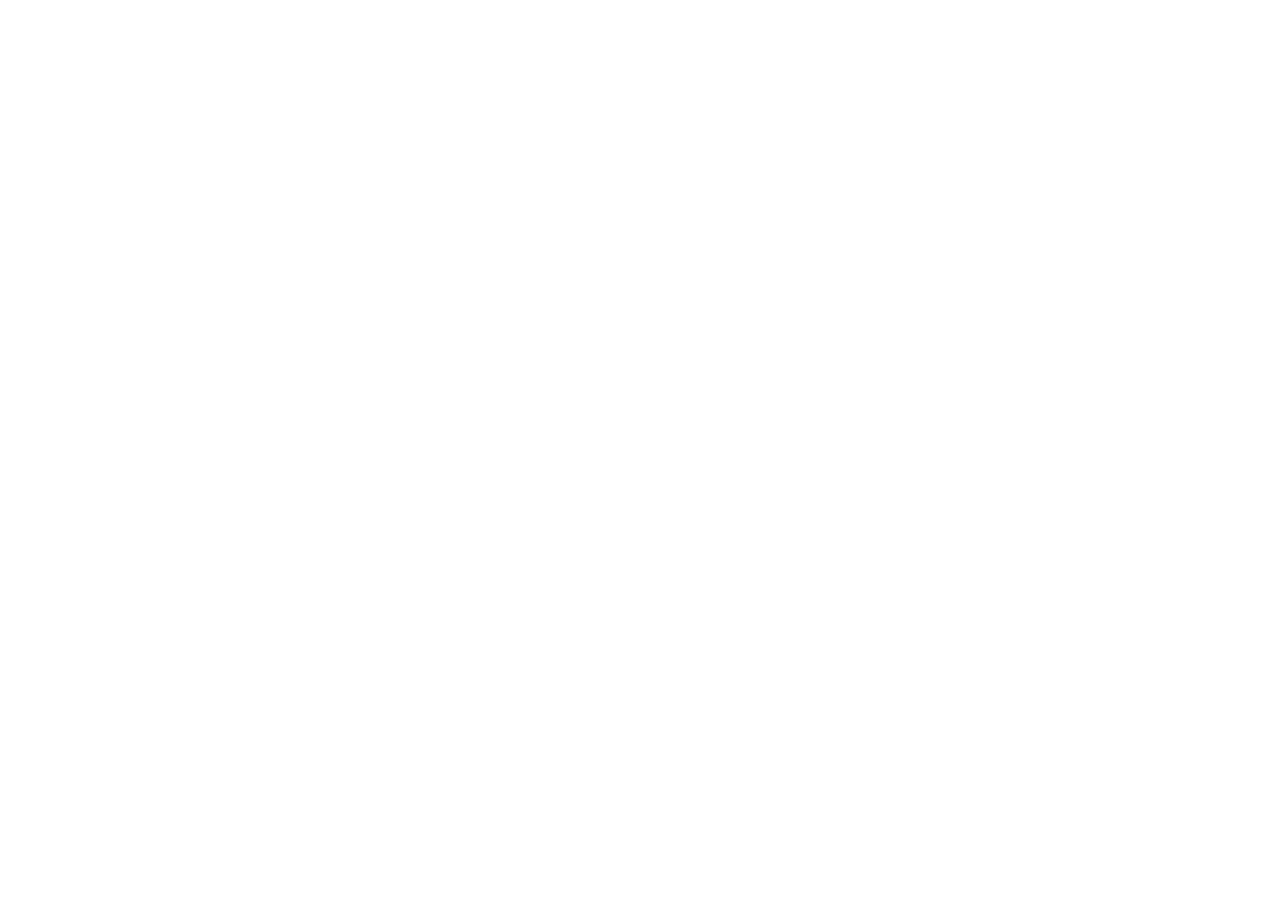
==== index.html @ 05889781 "initilised" ====
<!DOCTYPE html>
<html lang="en">
<head>
    <meta charset="UTF-8">
    <meta http-equiv="X-UA-Compatible" content="IE=edge">
    <meta name="viewport" content="width=device-width, initial-scale=1.0">
    <title>developer-portfolio</title>
    <link rel="stylesheet" href="style.css">
</head>
<body>
    
</body>
</html>
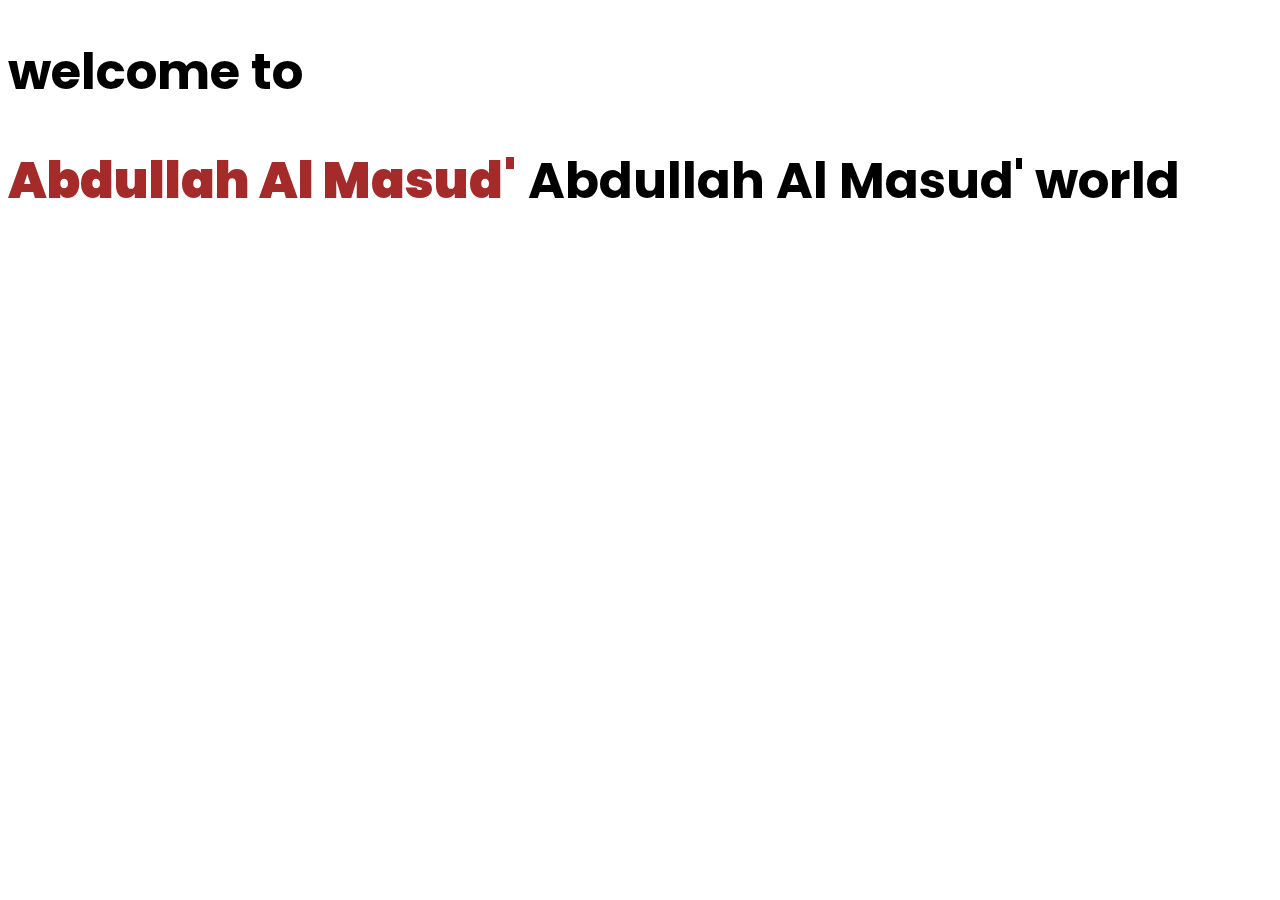
==== commit 05351745: "some text and tytles" ====
--- a/index.html
+++ b/index.html
@@ -5,9 +5,20 @@
     <meta http-equiv="X-UA-Compatible" content="IE=edge">
     <meta name="viewport" content="width=device-width, initial-scale=1.0">
     <title>developer-portfolio</title>
+    <link rel="preconnect" href="https://fonts.googleapis.com">
+    <link rel="preconnect" href="https://fonts.gstatic.com" crossorigin>
+    <link href="https://fonts.googleapis.com/css2?family=Poppins:wght@500&display=swap" rel="stylesheet">
     <link rel="stylesheet" href="style.css">
+    
+    
 </head>
+
 <body>
     
+<h1>welcome to
+</h1>
+<h1> <strong class="main-name">Abdullah Al Masud'</strong> Abdullah Al Masud' world</h1>
+
+
 </body>
 </html>--- a/style.css
+++ b/style.css
@@ -0,0 +1,11 @@
+body{
+    font-family: 'Poppins', sans-serif;
+    
+}
+h1{
+    font-size: 50px;
+}
+.main-name{
+    color:brown;
+    
+}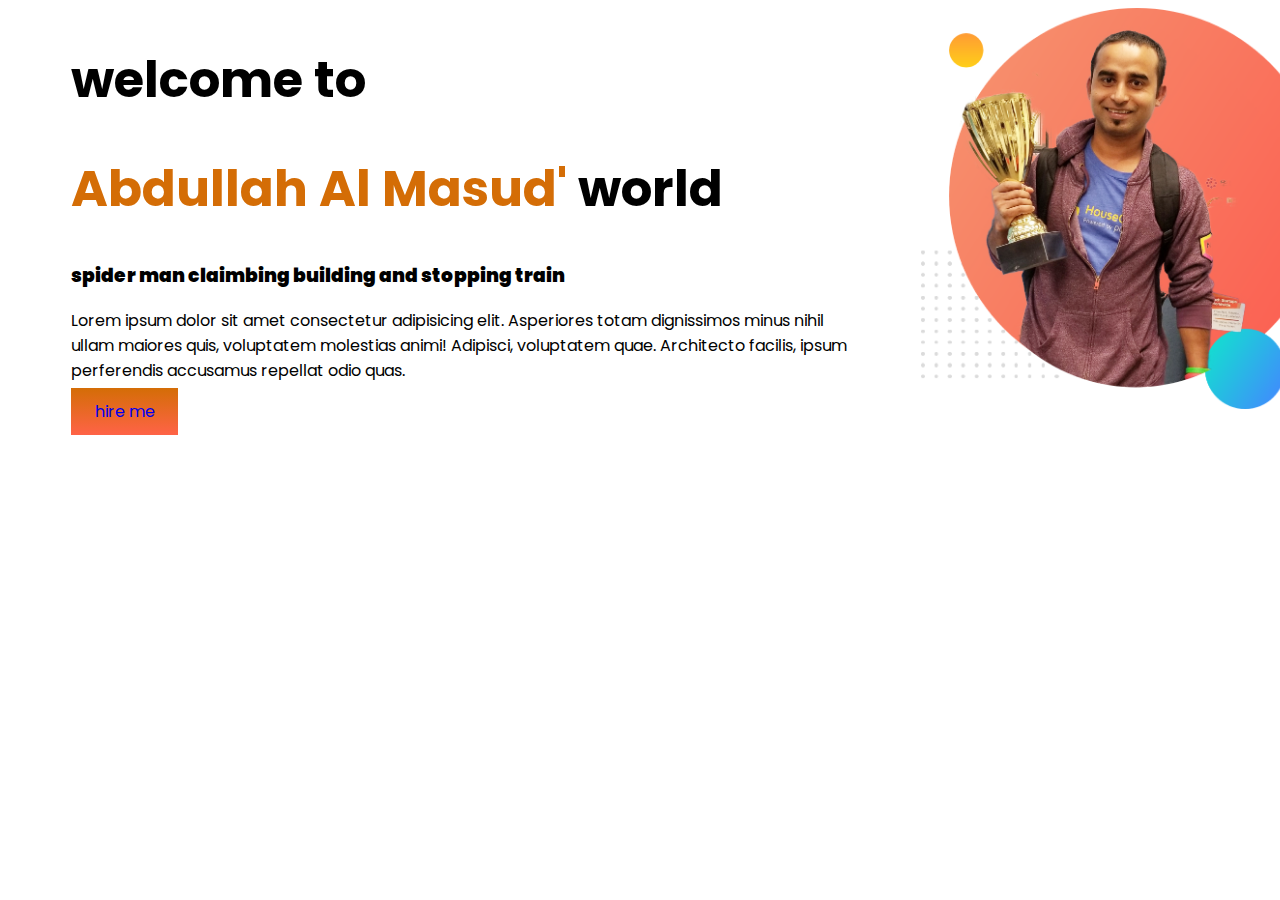
==== commit 48f3231e: "new-styles added" ====
--- a/index.html
+++ b/index.html
@@ -1,5 +1,6 @@
 <!DOCTYPE html>
 <html lang="en">
+
 <head>
     <meta charset="UTF-8">
     <meta http-equiv="X-UA-Compatible" content="IE=edge">
@@ -9,16 +10,34 @@
     <link rel="preconnect" href="https://fonts.gstatic.com" crossorigin>
     <link href="https://fonts.googleapis.com/css2?family=Poppins:wght@500&display=swap" rel="stylesheet">
     <link rel="stylesheet" href="style.css">
-    
-    
+
 </head>
 
 <body>
-    
-<h1>welcome to
-</h1>
-<h1> <strong class="main-name">Abdullah Al Masud'</strong> Abdullah Al Masud' world</h1>
+    <section>
+        <div class="half-width">
+            <h1>welcome to
+            </h1>
+            <h1> <span class="main-name">Abdullah Al Masud'</span> world</h1>
+            <h3> <strong> spider man claimbing building and stopping train </strong> </h3>
+
+            <p>Lorem ipsum dolor sit amet consectetur adipisicing elit. Asperiores totam dignissimos minus nihil ullam
+                maiores quis, voluptatem molestias animi! Adipisci, voluptatem quae. Architecto facilis, ipsum
+                perferendis accusamus repellat odio quas. </p3><br>
+
+            <p> <a class="hier-me-button" target="_blank"
+                    href="https://www.linkedin.com/in/abdullah-al-masud-14020816a/"> hire me </a></p>
+        </div>
+
+        <div class="half-width">
+            <img src="images/jhankar.png" alt="">
+        </div>
 
 
+
+
+    </section>
+
 </body>
+
 </html>--- a/style.css
+++ b/style.css
@@ -2,10 +2,28 @@
     font-family: 'Poppins', sans-serif;
     
 }
+
 h1{
     font-size: 50px;
 }
+
 .main-name{
-    color:brown;
-    
-}+    color: rgb(212, 109, 6);
+}
+
+section{
+    display: flex;
+}
+    .half-width img{
+    width: 115% 
+}
+
+div{
+    padding-left: 5%;
+}
+.hier-me-button {
+    text-decoration: none;
+    background-image: linear-gradient(rgb(212, 109, 6), tomato);
+    padding: 1.5% 3%;
+    border-radius: 50;
+}
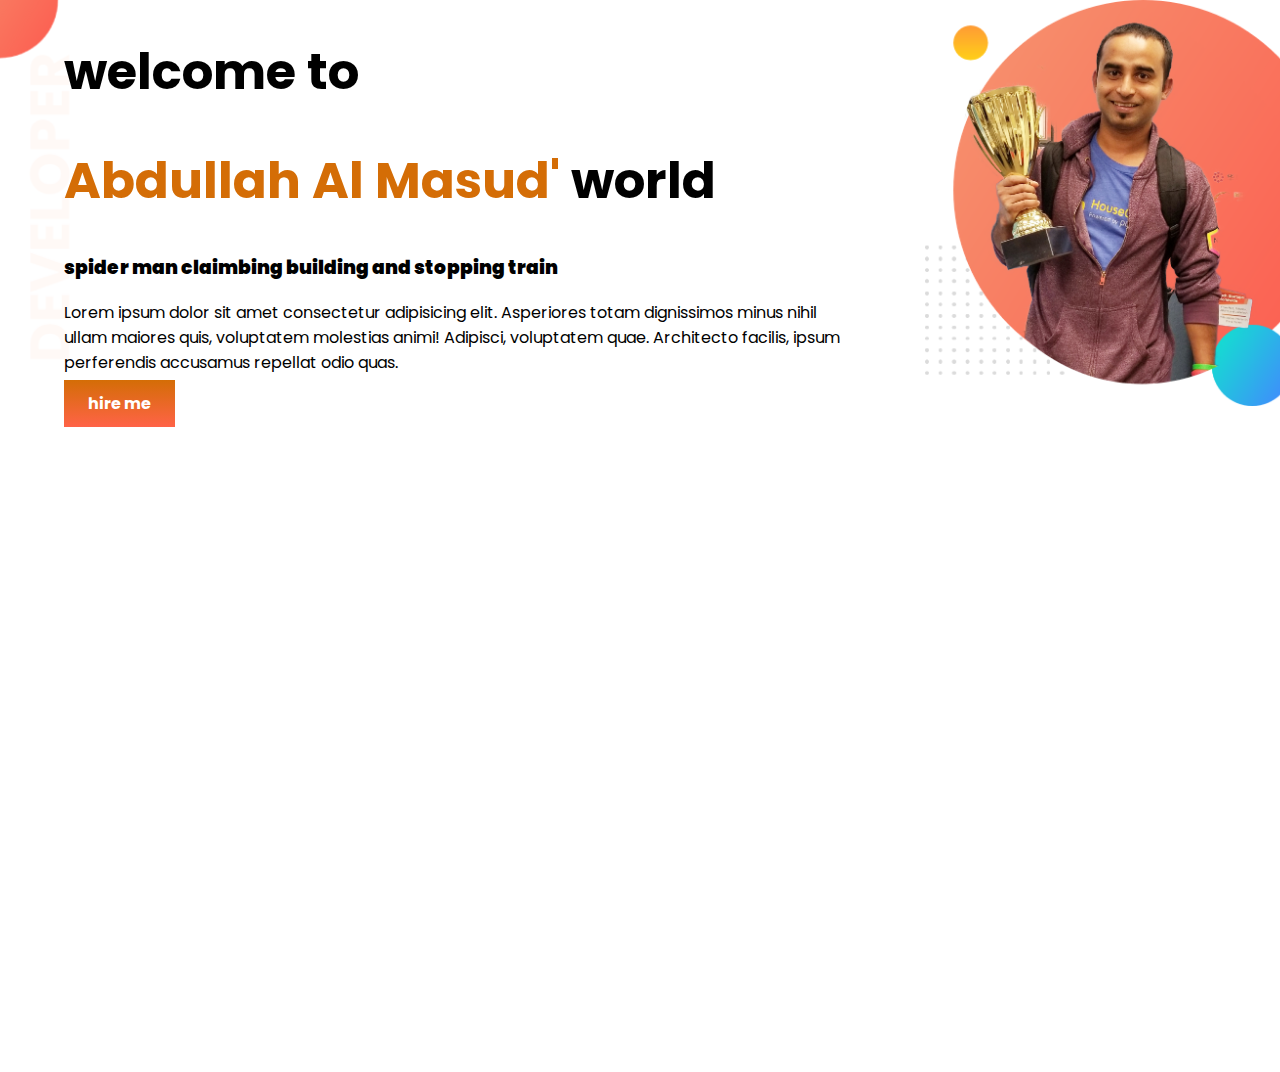
==== commit e120e4e0: "some changes" ====
--- a/index.html
+++ b/index.html
@@ -14,7 +14,7 @@
 </head>
 
 <body>
-    <section>
+    <section class="top-bannar">
         <div class="half-width">
             <h1>welcome to
             </h1>
@@ -34,8 +34,6 @@
         </div>
 
 
-
-
     </section>
 
 </body>
--- a/style.css
+++ b/style.css
@@ -1,6 +1,6 @@
 body{
     font-family: 'Poppins', sans-serif;
-    
+    margin: 0;
 }
 
 h1{
@@ -13,17 +13,28 @@
 
 section{
     display: flex;
+    margin-bottom: 50%;
 }
-    .half-width img{
+
+    .half-width img {
     width: 115% 
+    
 }
 
 div{
-    padding-left: 5%;
+    padding-left:5%;
 }
 .hier-me-button {
     text-decoration: none;
     background-image: linear-gradient(rgb(212, 109, 6), tomato);
     padding: 1.5% 3%;
+    font-weight: 700;
+    color:white;
     border-radius: 50;
 }
+.top-bannar{
+    background-image: url(images/top-banner.png);
+    background-repeat: no-repeat;
+}
+
+
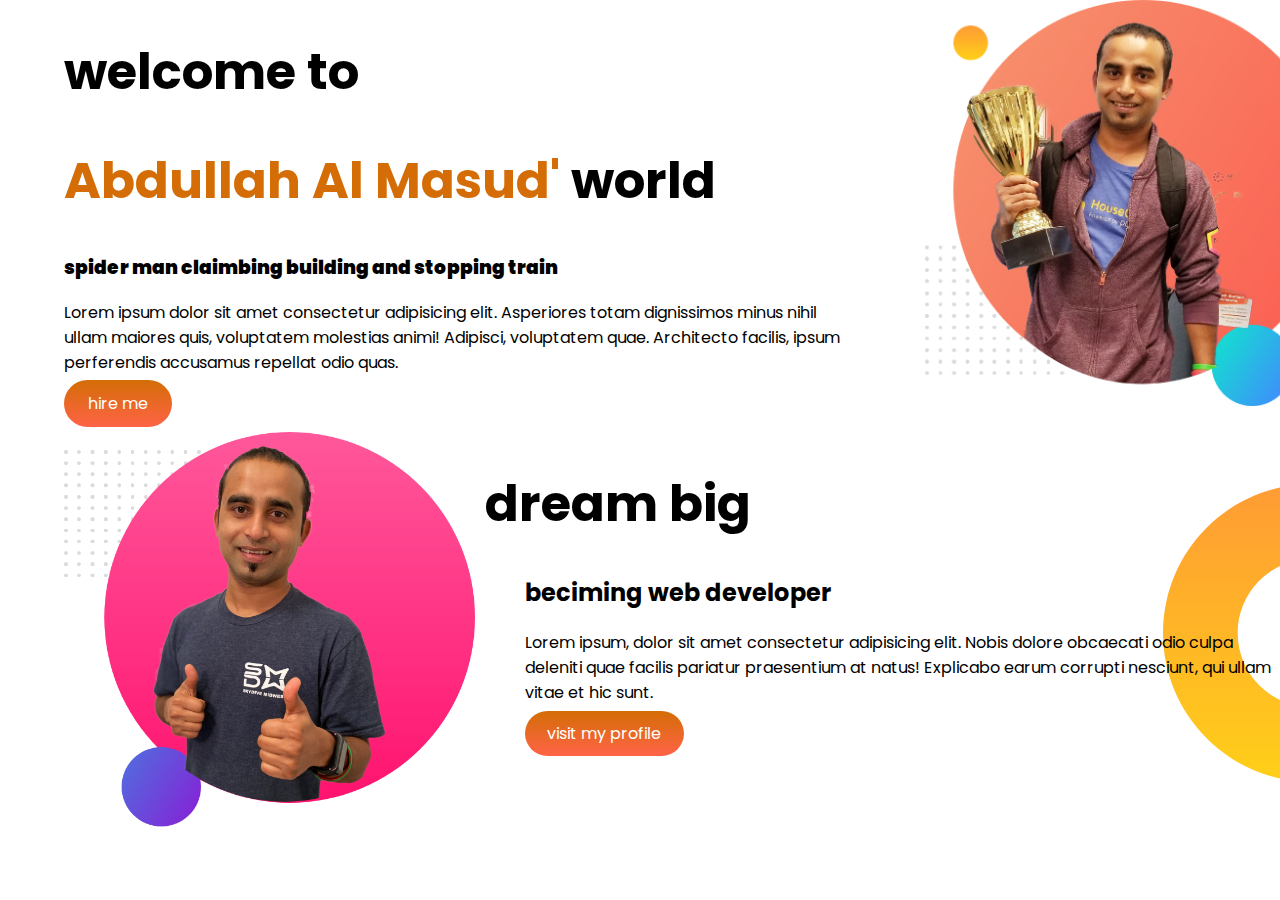
==== commit 6cc11fcc: "some-changes" ====
--- a/index.html
+++ b/index.html
@@ -33,8 +33,36 @@
             <img src="images/jhankar.png" alt="">
         </div>
 
+    </section>
+
+    
+    <section class="big-dream">
+
+        <div class="half-width">
+            <img src="images/jhankar2.png" alt="">
+        </div>
+
+
+        <div class="half-width">
+            <h1>dream big </h1>
+
+            <div>
+                <h2>
+                    beciming web developer
+                </h2>
+                <p>
+                    Lorem ipsum, dolor sit amet consectetur adipisicing elit. Nobis dolore obcaecati odio culpa deleniti
+                    quae facilis pariatur praesentium at natus! Explicabo earum corrupti nesciunt, qui ullam vitae et
+                    hic sunt.
+                </p>
+                <a class="resume-batton" target="_blank" href="https://www.facebook.com/MADINAHWALA/"> visit my profile
+                </a>
+
+            </div>
 
     </section>
+
+
 
 </body>
 
--- a/style.css
+++ b/style.css
@@ -1,6 +1,6 @@
 body{
+    margin: 0;
     font-family: 'Poppins', sans-serif;
-    margin: 0;
 }
 
 h1{
@@ -13,7 +13,7 @@
 
 section{
     display: flex;
-    margin-bottom: 50%;
+    margin bottom: 100px;
 }
 
     .half-width img {
@@ -28,13 +28,29 @@
     text-decoration: none;
     background-image: linear-gradient(rgb(212, 109, 6), tomato);
     padding: 1.5% 3%;
-    font-weight: 700;
+    font-weight: 700px;
     color:white;
-    border-radius: 50;
+    border-radius: 50px;
+    
+}
+
 }
 .top-bannar{
     background-image: url(images/top-banner.png);
     background-repeat: no-repeat;
 }
 
+.resume-batton{
+    text-decoration: none;
+    background-image: linear-gradient(rgb(212, 109, 6), tomato);
+    font-weight: 700px;
+    color: white;
+    border-radius: 50px;
+    padding: 1.5% 3%; 
+}
 
+.big-dream{
+background-image: url(images/dream-bg.png);
+background-repeat: no-repeat;
+background-position: right;
+}
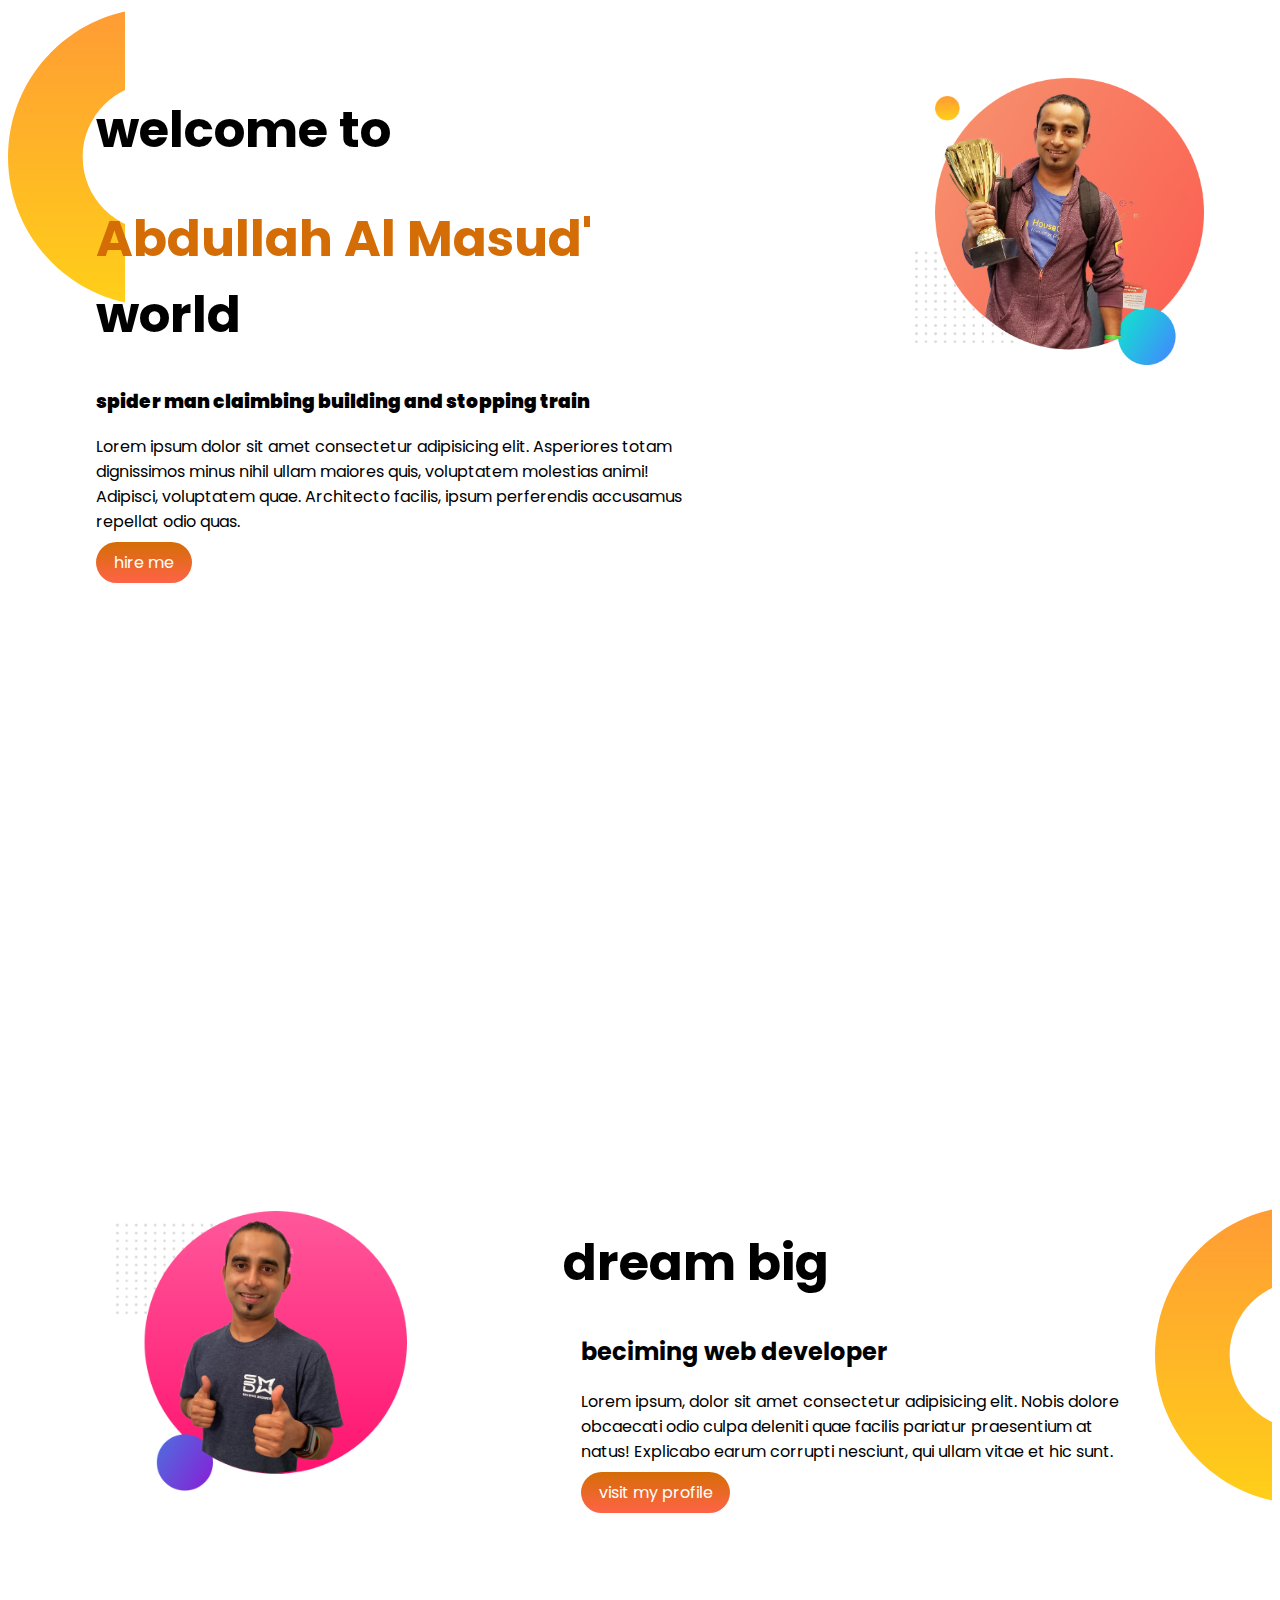
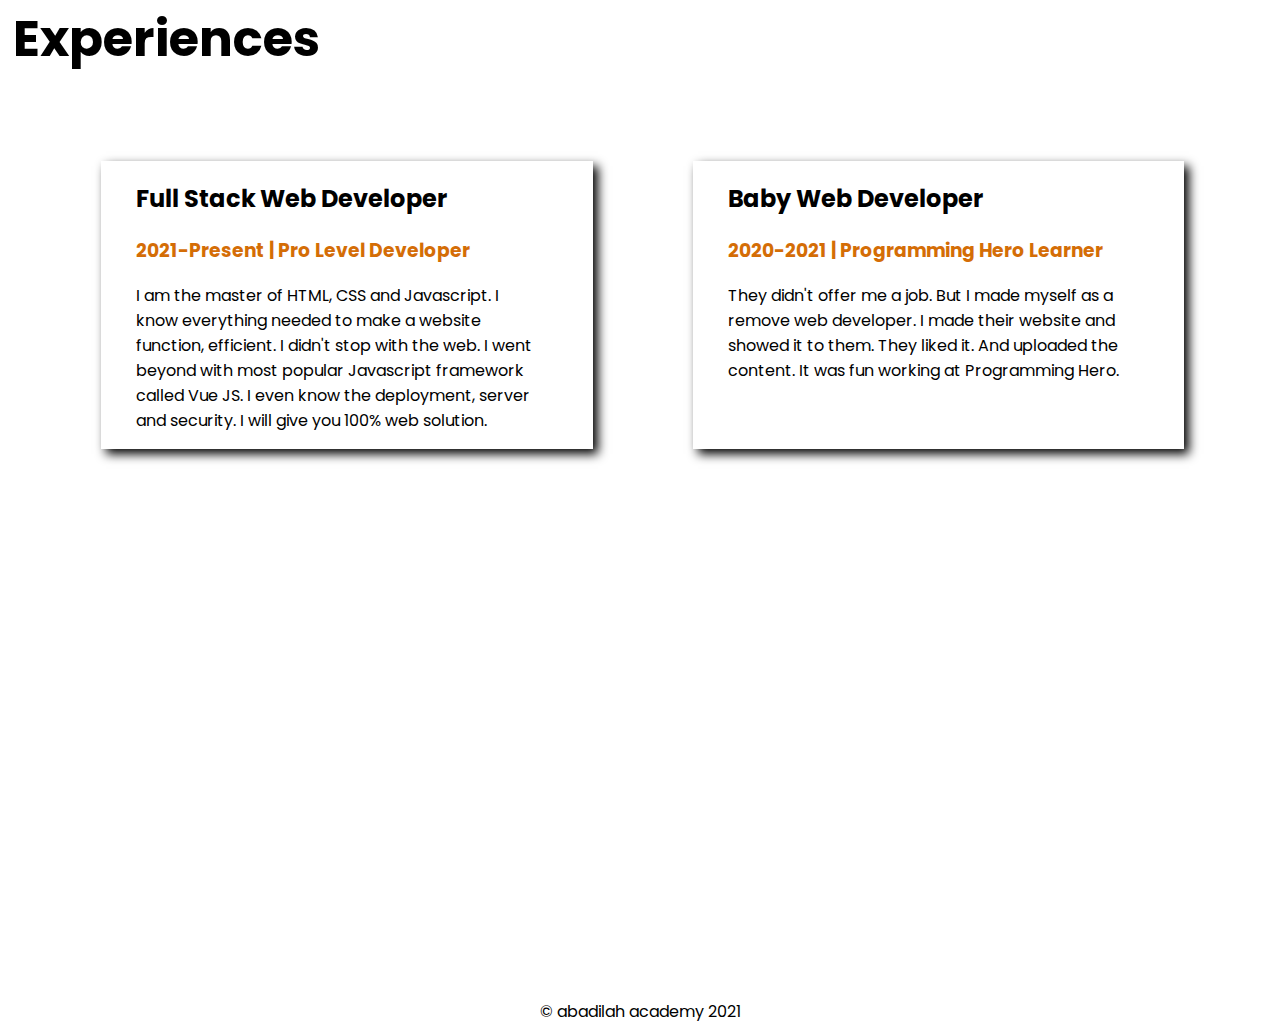
==== commit 99eceb83: "alhamdulillah" ====
--- a/index.html
+++ b/index.html
@@ -14,10 +14,10 @@
 </head>
 
 <body>
-    <section class="top-bannar">
+    <section class="top-bannar flixible-container">
         <div class="half-width">
-            <h1>welcome to
-            </h1>
+            <h1>welcome to </h1>
+
             <h1> <span class="main-name">Abdullah Al Masud'</span> world</h1>
             <h3> <strong> spider man claimbing building and stopping train </strong> </h3>
 
@@ -35,8 +35,14 @@
 
     </section>
 
-    
-    <section class="big-dream">
+
+
+
+
+
+
+
+    <section class="big-dream flixible-container">
 
         <div class="half-width">
             <img src="images/jhankar2.png" alt="">
@@ -64,6 +70,58 @@
 
 
 
+
+    <section class="developer-experiences">
+        <h1 class=" Experiences">
+            Experiences
+        </h1>
+
+
+        <div class="flixible-container ">
+            <div class="half-width Experiences-item">
+                <h2>
+                    Full Stack Web Developer
+                </h2>
+                <h3 class="main-name">
+                    2021-Present | Pro Level Developer
+                </h3>
+                <p>
+                    I am the master of HTML, CSS and Javascript. I know everything needed to make a website function,
+                    efficient. I didn't stop with the web. I went beyond with most popular Javascript framework called
+                    Vue
+                    JS. I even know the deployment, server and security. I will give you 100% web solution.
+                </p>
+            </div>
+
+
+
+
+            <div class="half-width Experiences-item">
+                <h2>
+                    Baby Web Developer
+                </h2>
+                <h3 class="main-name">
+                    2020-2021 | Programming Hero Learner
+                </h3>
+                <p>
+                    They didn't offer me a job. But I made myself as a remove web developer. I made their website and
+                    showed
+                    it to them. They liked it. And uploaded the content. It was fun working at Programming Hero.
+                </p>
+            </div>
+
+        </div>
+
+    </section>
+
+
+
+
+    <footer class="footer">
+        <span> © abadilah academy 2021 </span>
+    </footer>
+
+
 </body>
 
 </html>--- a/style.css
+++ b/style.css
@@ -1,5 +1,5 @@
 body{
-    margin: 0;
+    margin: 10;
     font-family: 'Poppins', sans-serif;
 }
 
@@ -11,19 +11,29 @@
     color: rgb(212, 109, 6);
 }
 
-section{
+
+.flixible-container{
     display: flex;
-    margin bottom: 100px;
-}
-
-    .half-width img {
-    width: 115% 
+    margin-bottom:500px;
     
 }
 
+
+.half-width img {
+    width: 100%;
+    margin: 20px;
+}
+
+.half-width{
+    margin: 50px;
+
+}
+
 div{
-    padding-left:5%;
+    padding-left: 3%;
+    padding-right: 3%;
 }
+
 .hier-me-button {
     text-decoration: none;
     background-image: linear-gradient(rgb(212, 109, 6), tomato);
@@ -31,12 +41,17 @@
     font-weight: 700px;
     color:white;
     border-radius: 50px;
-    
 }
 
+
+p{
+    padding-right: 20px;
+
 }
+
+
 .top-bannar{
-    background-image: url(images/top-banner.png);
+    background-image: url(images/dream-bg.png);
     background-repeat: no-repeat;
 }
 
@@ -53,4 +68,22 @@
 background-image: url(images/dream-bg.png);
 background-repeat: no-repeat;
 background-position: right;
+margin: 0px;
 }
+
+
+
+.developer-experiences{
+    padding-left: 5px;
+    
+}
+
+
+.Experiences-item{
+    width: 80%;
+    box-shadow: 5px 5px 10px;
+}
+.footer{
+    text-align: center;
+}
+
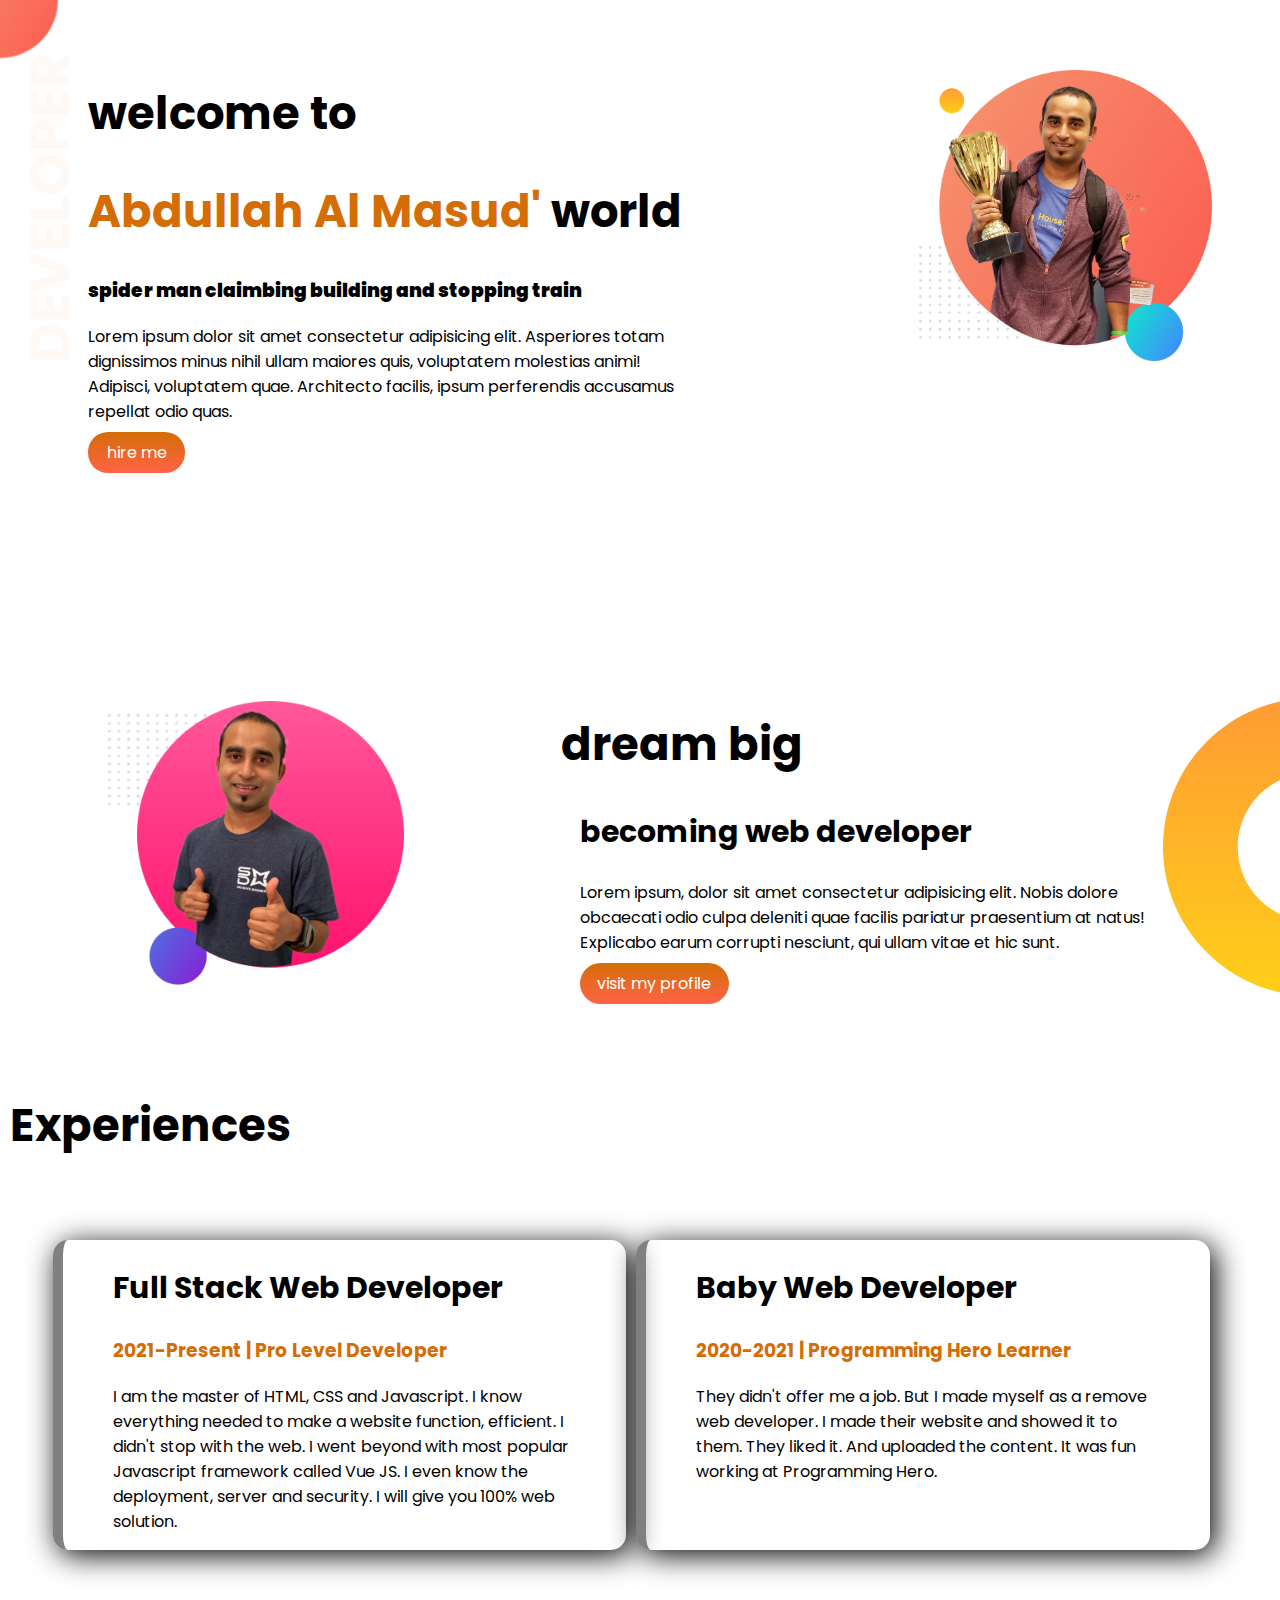
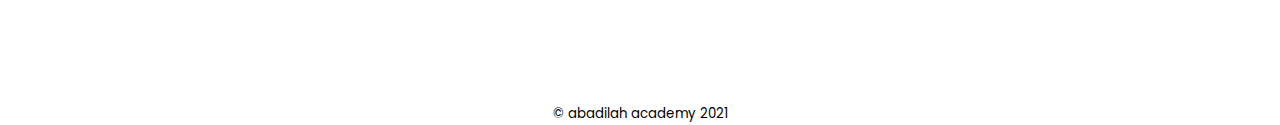
==== commit 09ae862f: "alhamdulillah" ====
--- a/index.html
+++ b/index.html
@@ -12,6 +12,9 @@
     <link rel="stylesheet" href="style.css">
 
 </head>
+
+
+
 
 <body>
     <section class="top-bannar flixible-container">
@@ -39,9 +42,6 @@
 
 
 
-
-
-
     <section class="big-dream flixible-container">
 
         <div class="half-width">
@@ -54,7 +54,7 @@
 
             <div>
                 <h2>
-                    beciming web developer
+                    becoming web developer
                 </h2>
                 <p>
                     Lorem ipsum, dolor sit amet consectetur adipisicing elit. Nobis dolore obcaecati odio culpa deleniti
@@ -118,7 +118,7 @@
 
 
     <footer class="footer">
-        <span> © abadilah academy 2021 </span>
+        <small>© abadilah academy 2021</small>
     </footer>
 
 
--- a/style.css
+++ b/style.css
@@ -1,10 +1,14 @@
 body{
-    margin: 10;
+    margin: 0;
     font-family: 'Poppins', sans-serif;
 }
 
 h1{
-    font-size: 50px;
+    font-size: 45px;
+}
+
+h2{font-size: 30px;
+
 }
 
 .main-name{
@@ -14,7 +18,7 @@
 
 .flixible-container{
     display: flex;
-    margin-bottom:500px;
+    margin-bottom:  100px;
     
 }
 
@@ -40,7 +44,7 @@
     padding: 1.5% 3%;
     font-weight: 700px;
     color:white;
-    border-radius: 50px;
+    border-radius: 20px;
 }
 
 
@@ -49,9 +53,8 @@
 
 }
 
-
 .top-bannar{
-    background-image: url(images/dream-bg.png);
+    background-image: url(images/top-banner.png);
     background-repeat: no-repeat;
 }
 
@@ -64,26 +67,35 @@
     padding: 1.5% 3%; 
 }
 
+
 .big-dream{
 background-image: url(images/dream-bg.png);
 background-repeat: no-repeat;
 background-position: right;
-margin: 0px;
+margin: 0px; 
+
+}
+
+
+.developer-experiences{
+    padding-left: 10px;
+}
+
+
+.Experiences-item{
+    width: 40%;
+    box-shadow: 5px 5px 30px;
+    padding-left: 50px;
+    margin-right: 5px;
+    margin-left: 5px;
+    border-left: 10px solid grey;
+    border-radius: 15px;
+
+}
+
+.footer{
+    text-align: center;
 }
 
 
 
-.developer-experiences{
-    padding-left: 5px;
-    
-}
-
-
-.Experiences-item{
-    width: 80%;
-    box-shadow: 5px 5px 10px;
-}
-.footer{
-    text-align: center;
-}
-
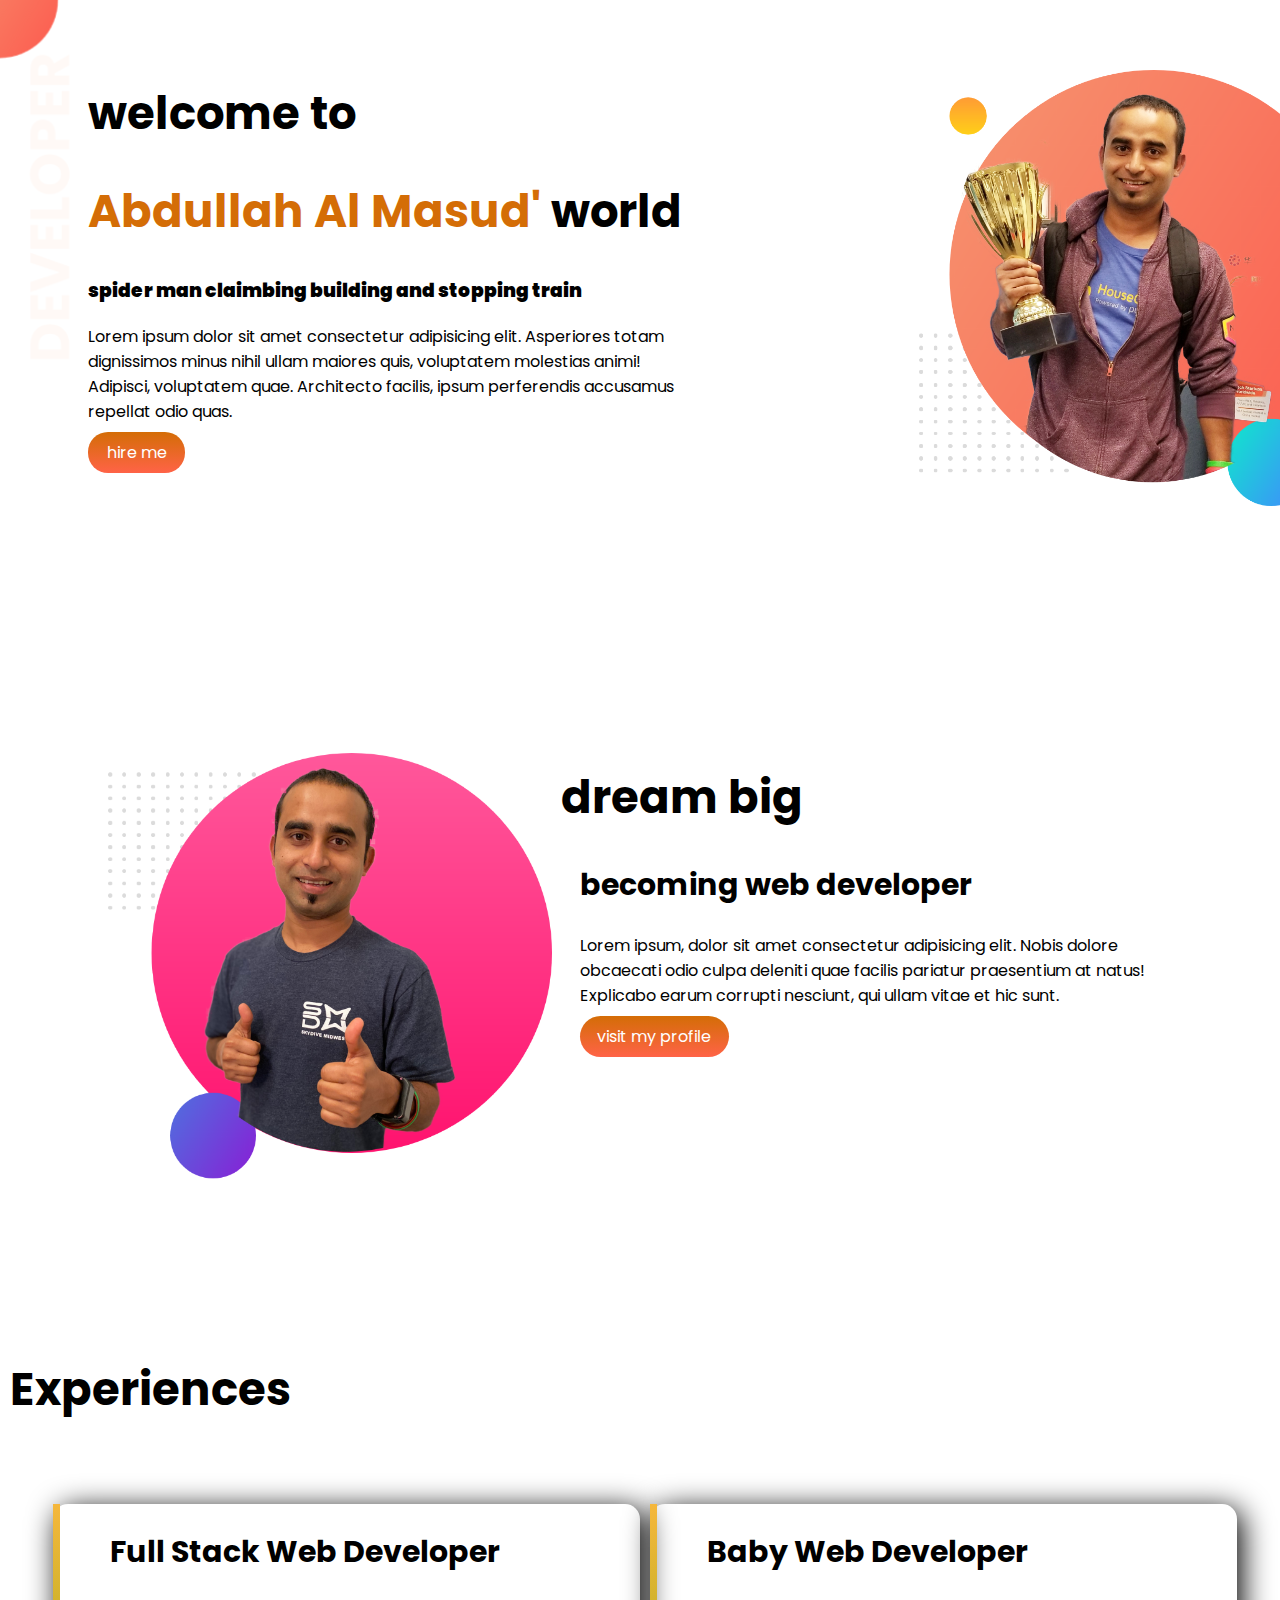
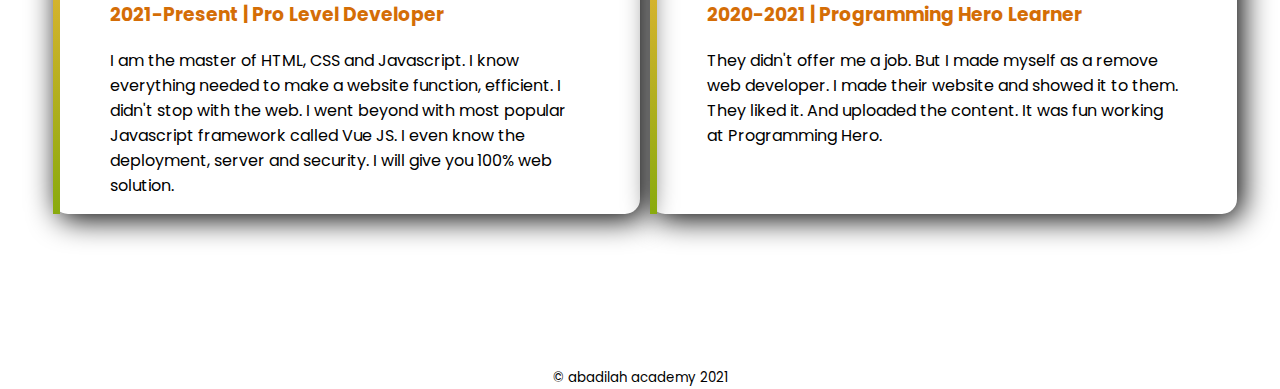
==== commit 10fdc28c: "some tytle and atributtes changed" ====
--- a/index.html
+++ b/index.html
@@ -14,6 +14,8 @@
 </head>
 
 
+
+<!--changing our system education into a big online academy is more chalenging for single man or whomen, after all we have to compile some additional arabic books and print it as it's : ))-->
 
 
 <body>
@@ -72,13 +74,16 @@
 
 
     <section class="developer-experiences">
-        <h1 class=" Experiences">
+        <h1 class="Experiences">
             Experiences
         </h1>
 
 
         <div class="flixible-container ">
-            <div class="half-width Experiences-item">
+
+
+
+            <div id="border-slice" class="half-width Experiences-item">
                 <h2>
                     Full Stack Web Developer
                 </h2>
@@ -96,7 +101,8 @@
 
 
 
-            <div class="half-width Experiences-item">
+
+            <div id="border-slice" class="half-width Experiences-item">
                 <h2>
                     Baby Web Developer
                 </h2>
@@ -109,6 +115,8 @@
                     it to them. They liked it. And uploaded the content. It was fun working at Programming Hero.
                 </p>
             </div>
+
+
 
         </div>
 
--- a/style.css
+++ b/style.css
@@ -2,6 +2,9 @@
     margin: 0;
     font-family: 'Poppins', sans-serif;
 }
+
+
+
 
 h1{
     font-size: 45px;
@@ -24,7 +27,7 @@
 
 
 .half-width img {
-    width: 100%;
+    width: 150%;
     margin: 20px;
 }
 
@@ -67,6 +70,7 @@
     padding: 1.5% 3%; 
 }
 
+*/color should be changed to royalblue */
 
 .big-dream{
 background-image: url(images/dream-bg.png);
@@ -83,19 +87,29 @@
 
 
 .Experiences-item{
-    width: 40%;
+    width: 50%;
     box-shadow: 5px 5px 30px;
     padding-left: 50px;
     margin-right: 5px;
     margin-left: 5px;
-    border-left: 10px solid grey;
-    border-radius: 15px;
 
 }
+
 
 .footer{
     text-align: center;
 }
 
+#border-slice{
+    border-left: 7px solid;
+    border-image: linear-gradient(#f6b73c, #88aa0d) 30;
+    border-radius: 15px;
+    border-image-slice: 2;
+}
 
 
+image{
+    background-image: url(images/exp-bg.png);
+    background-repeat: no-repeat;
+    background-position: left;
+}
